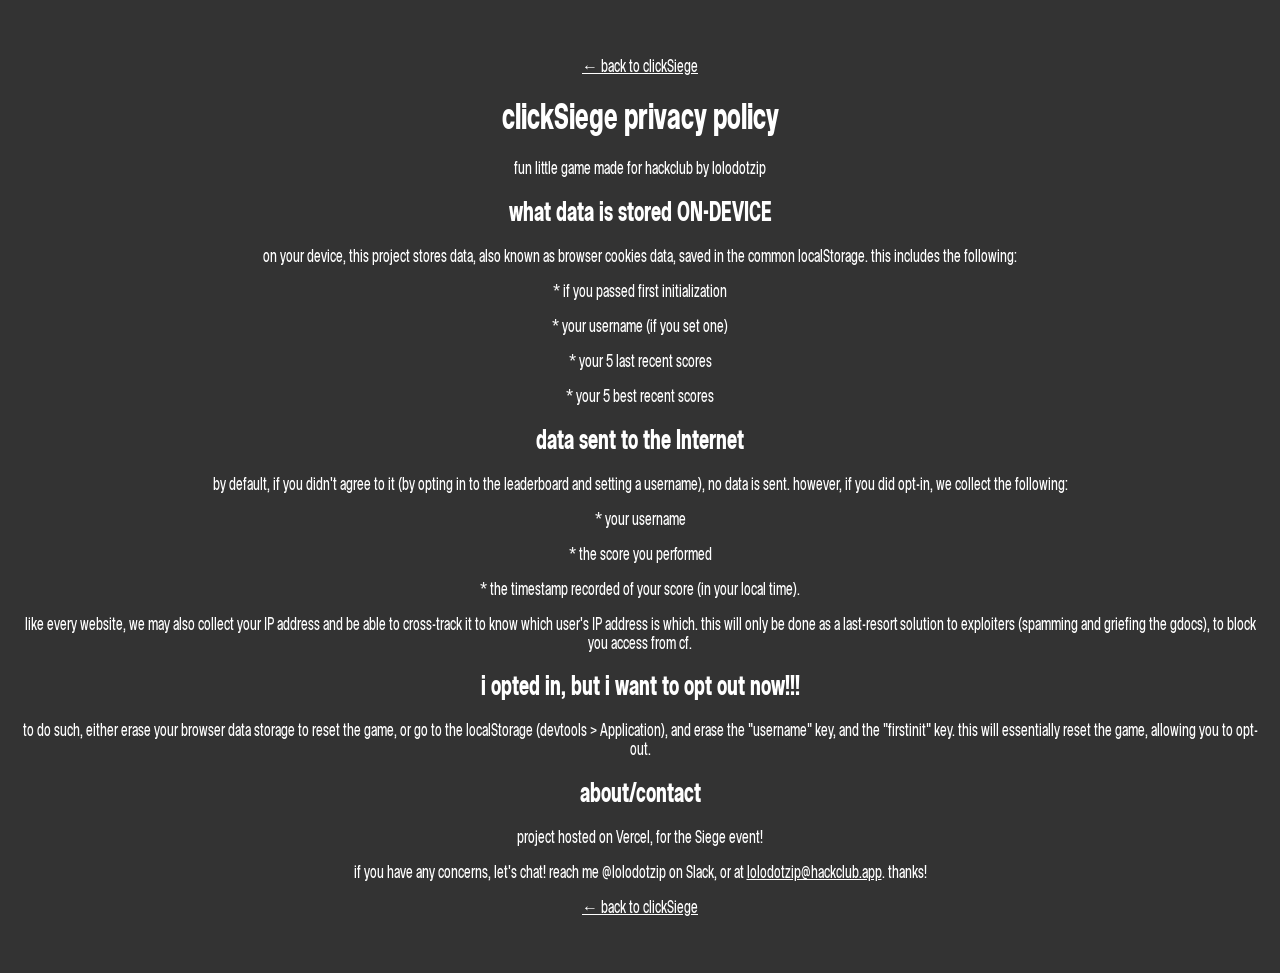
==== privacy.html @ c9ba2cc9 "upload project aaaaaaaaa" ====
<!DOCTYPE html>
<html lang="en">
<head>
    <meta charset="UTF-8">
    <meta http-equiv="X-UA-Compatible" content="IE=edge">
    <meta name="viewport" content="width=device-width, initial-scale=1.0">
    <title>clickSiege Privacy Policy</title>
    <link rel="icon" href="favicon.png">
    <link rel="stylesheet" href="privacy.css">
</head>
<body>
    <p><a href="index.html">← back to clickSiege</a></p>
    <h1>clickSiege privacy policy</h1>
    <p>fun little game made for hackclub by lolodotzip</p>
    <h2>what data is stored ON-DEVICE</h2>
    <p>on your device, this project stores data, also known as browser cookies data, saved in the common localStorage. this includes the following:</p>
    <p>* if you passed first initialization</p>
    <p>* your username (if you set one)</p>
    <p>* your 5 last recent scores</p>
    <p>* your 5 best recent scores</p>
    <h2>data sent to the Internet</h2>
    <p>by default, if you didn't agree to it (by opting in to the leaderboard and setting a username), no data is sent. however, if you did opt-in, we collect the following:</p>
    <p>* your username</p>
    <p>* the score you performed</p>
    <p>* the timestamp recorded of your score (in your local time).</p>
    <p>like every website, we may also collect your IP address and be able to cross-track it to know which user's IP address is which. this will only be done as a last-resort solution to exploiters (spamming and griefing the gdocs), to block you access from cf. </p>
    <h2>i opted in, but i want to opt out now!!!</h2>
    <p>to do such, either erase your browser data storage to reset the game, or go to the localStorage (devtools > Application), and erase the "username" key, and the "firstinit" key. this will essentially reset the game, allowing you to opt-out.</p>
    <h2>about/contact</h2>
    <p>project hosted on Vercel, for the Siege event!</p>
    <p>if you have any concerns, let's chat! reach me @lolodotzip on Slack, or at <a href="mailto:lolodotzip@hackclub.app?subject=clickSiege concern">lolodotzip@hackclub.app</a>. thanks!</p>
    <p><a href="index.html">← back to clickSiege</a></p>
</body>
</html>
---- privacy.css ----
@import url('https://fonts.googleapis.com/css2?family=Cossette+Titre&display=swap');

body{
    background-color: #333;
    font-family: "Cossette Titre", sans-serif;
    color: white;
    text-align: center;
    margin: 0;
    padding: 40px 20px;
}

a{
    color: white;
}

a:hover{
    color: white;
}
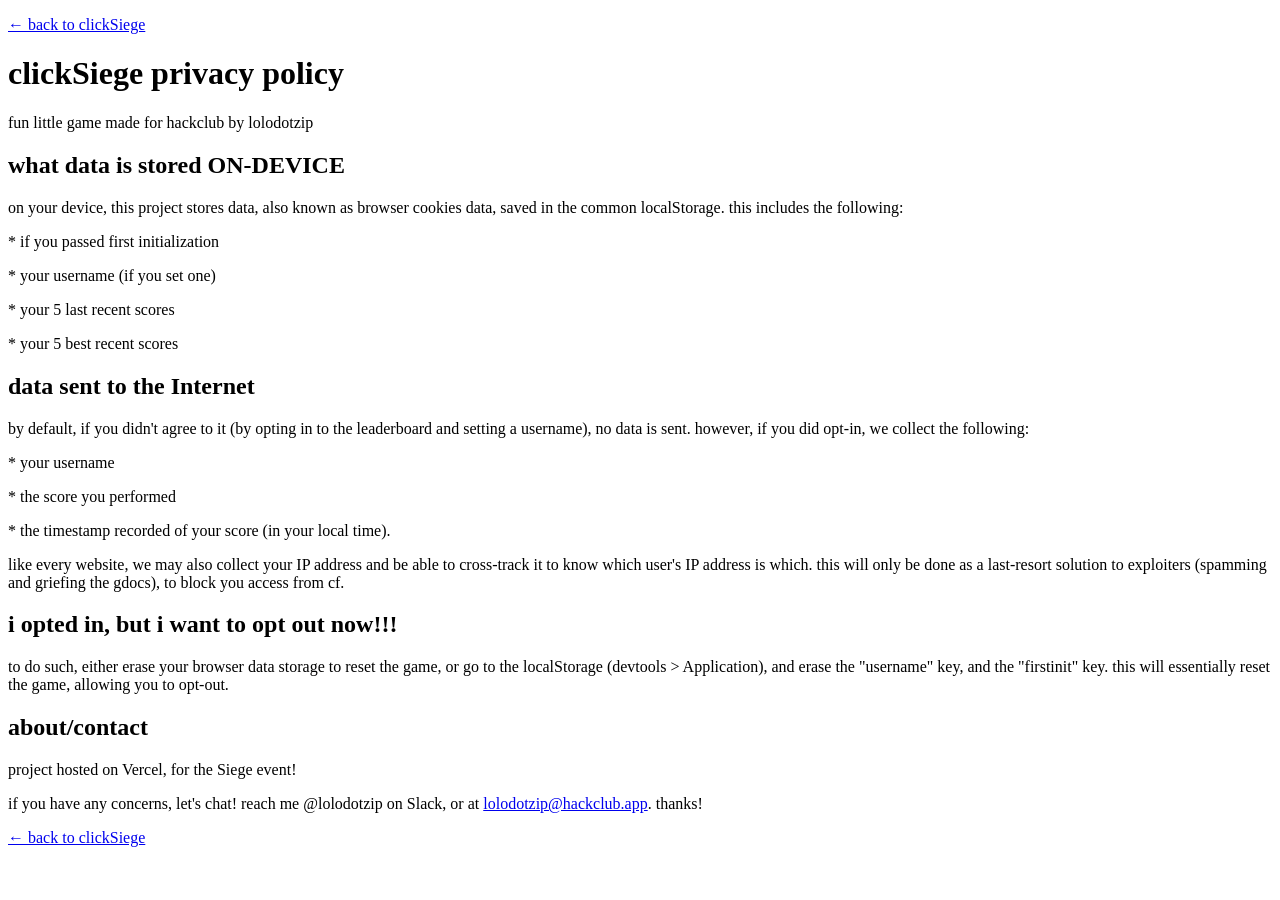
==== commit 1e8ca470: "Update links to favicon and stylesheet in privacy.html" ====
--- a/privacy.html
+++ b/privacy.html
@@ -5,11 +5,11 @@
     <meta http-equiv="X-UA-Compatible" content="IE=edge">
     <meta name="viewport" content="width=device-width, initial-scale=1.0">
     <title>clickSiege Privacy Policy</title>
-    <link rel="icon" href="favicon.png">
-    <link rel="stylesheet" href="privacy.css">
+    <link rel="icon" href="https://click.lolodotzip.tech/favicon.png">
+    <link rel="stylesheet" href="https://click.lolodotzip.tech/privacy.css">
 </head>
 <body>
-    <p><a href="index.html">← back to clickSiege</a></p>
+    <p><a href="https://click.lolodotzip.tech/">← back to clickSiege</a></p>
     <h1>clickSiege privacy policy</h1>
     <p>fun little game made for hackclub by lolodotzip</p>
     <h2>what data is stored ON-DEVICE</h2>
@@ -29,6 +29,6 @@
     <h2>about/contact</h2>
     <p>project hosted on Vercel, for the Siege event!</p>
     <p>if you have any concerns, let's chat! reach me @lolodotzip on Slack, or at <a href="mailto:lolodotzip@hackclub.app?subject=clickSiege concern">lolodotzip@hackclub.app</a>. thanks!</p>
-    <p><a href="index.html">← back to clickSiege</a></p>
+    <p><a href="https://click.lolodotzip.tech/">← back to clickSiege</a></p>
 </body>
-</html>+</html>
